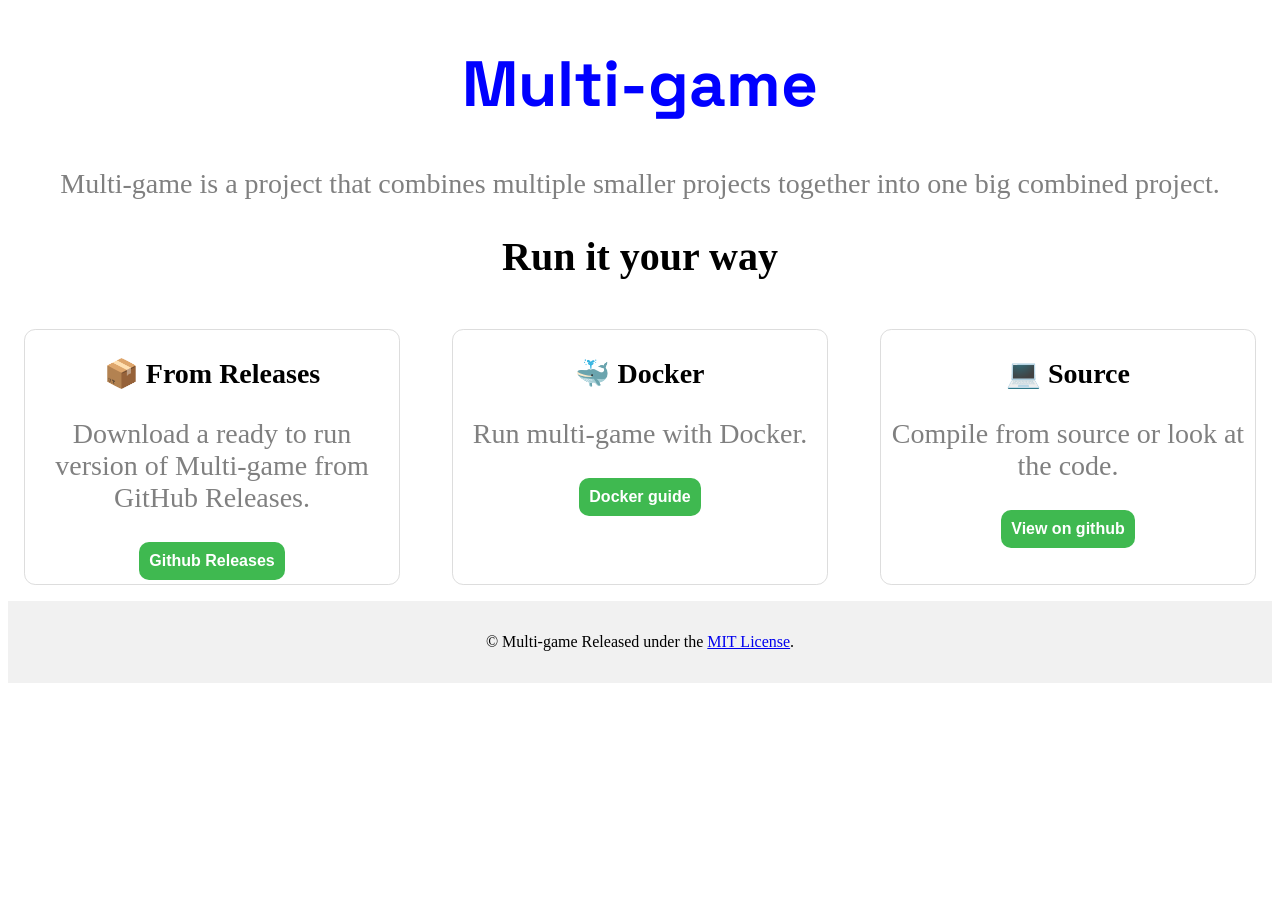
==== docs/index.html @ eb22f6c0 "changed the website name to docs so i can do github pages" ====
<!DOCTYPE html>
<html>
<head>
<title>multi-game</title>
<link rel="stylesheet" href="style.css">
</head>
<body>
<h1 class="title" style="color:blue">Multi-game</h1>
<p class="description">Multi-game is a project that combines multiple smaller projects together into one big 
    combined project.
</p>
<h2 class="h2">Run it your way</h2>
<section class="contanier">
<div class="border">
    <h2 class="h2-smaller">📦 From Releases</h2>
    <p class="description">Download a ready to run version of Multi-game from GitHub Releases.</p>
    <button id="releases-button" class="code-veiw"> Github Releases </button>
</div>
<div class="border"><h2 class="h2-smaller">🐳 Docker</h2>
<p class="description">Run multi-game with Docker.</p>
<button id="docker-button" class="code-veiw">Docker guide</button>
</div>
<div class="border">
    <h2 class="h2-smaller">💻 Source</h2>
    <p class="description">Compile from source or look at the code.</p>
    <button id="source-button" class="code-veiw"> View on github</button>
</div>
</section>
<script src="script.js"></script>
<footer class="footer">
  <p>
    &copy; <span id="year"></span> Multi-game
    Released under the <a href="/LICENSE">MIT License</a>.
  </p>
</footer>
</body>
</html>
---- docs/style.css ----
@import url('https://fonts.googleapis.com/css2?family=Space+Grotesk:wght@400;500;600;700&display=swap');
.title{
    text-align: center;
    font-family: "Space Grotesk";
    font-size: clamp(2rem, 6vw, 4rem);
}
.h2{
    text-align: center;
    font-size: clamp(1.5rem, 4vw, 2.5rem);
}
.h2-smaller{
    text-align: center;
    font-size: clamp(1rem, 3vw, 1.75rem);
}
.description{
    text-align: center;
    font-size: clamp(1rem, 3vw, 1.75rem);
    color: #808080;
}
.code-veiw{
    background: #3fb950;
    color: white;
    border: none;
    padding: clamp(0.625rem, 0.6vw, 2rem);
    border-radius: 0.625rem;
    font-size: clamp(1rem, 0.85vw, 2rem);
    font-weight: 600;
    cursor: pointer;
    display: block;
    margin: 0 auto;
}
.contanier{
    display: flex;
    gap: 20px;
    flex-wrap: wrap;
    justify-content: center;
}
.docker_markdown_contanier{
    display: flex;
    justify-content: center;
    font-family: Arial, Helvetica, sans-serif;
    padding: 2rem 16px;
    font-size: clamp(1rem, 2.5vw, 1.25rem);
    line-height: 1.6;
}
#Docker{
    width: 100%;
    max-width: 800px;
}
#Docker code{
    display: block;
    background: #f4f4f4;
    padding: 0.5rem 1rem;
    border-radius: 0.5rem;
    margin: 0.5rem 0;
    overflow-x: auto;

}
.docker-header{
    display: flex;
    align-items: center;
    flex-wrap: wrap;
    gap: 0.5rem;
}
.border{
    border: 1px solid #ddd;
    border-radius: 0.7rem;
    padding: clamp(0.25rem, 0.3vw, 1rem);   
    margin: 1rem;
    flex: 1 1 250px;
}
.footer{
    text-align: center;
    padding: 1rem;
    background-color: #f1f1f1;
}
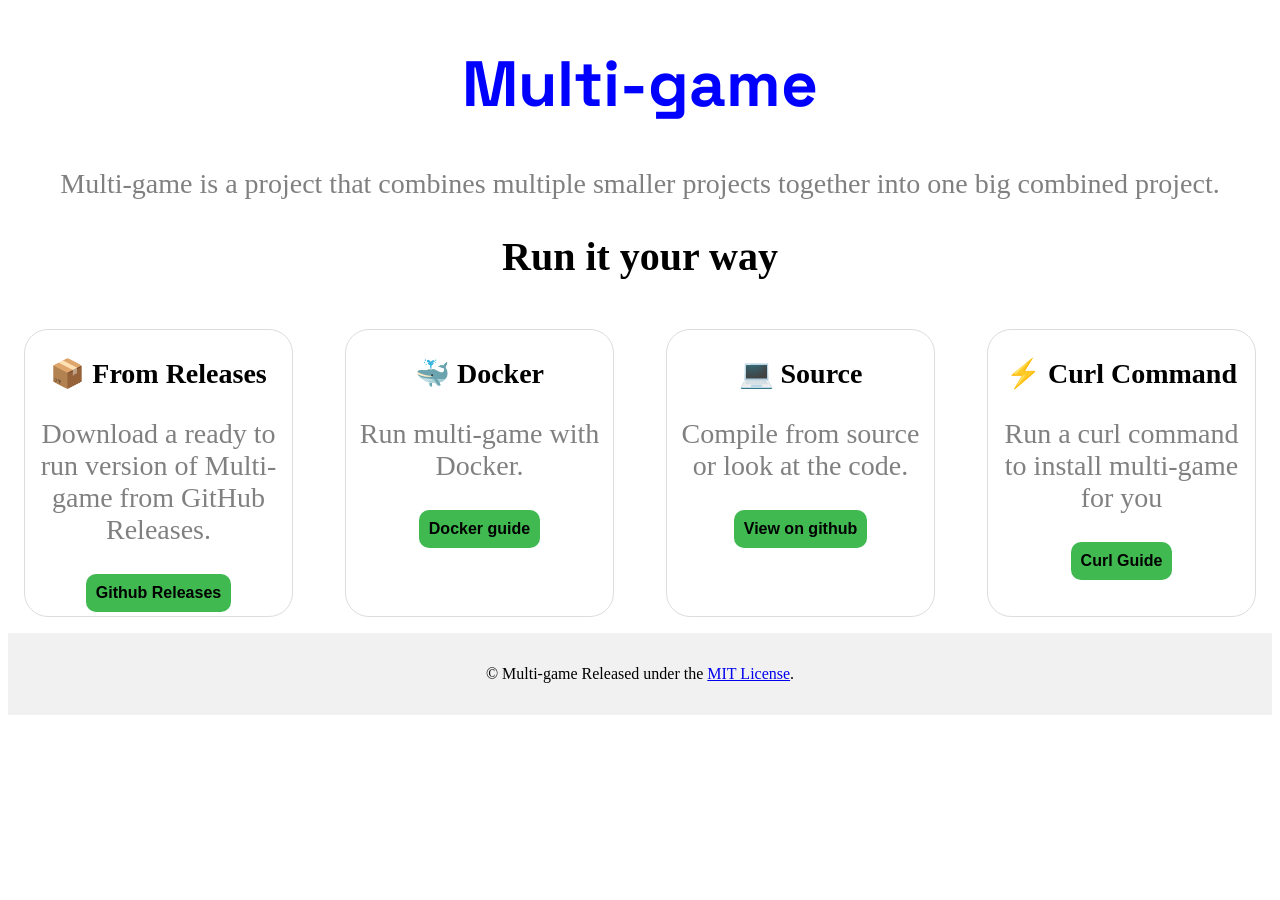
==== commit b68305e7: "adding the curl but it dont look that good" ====
--- a/docs/index.html
+++ b/docs/index.html
@@ -6,8 +6,7 @@
 </head>
 <body>
 <h1 class="title" style="color:blue">Multi-game</h1>
-<p class="description">Multi-game is a project that combines multiple smaller projects together into one big 
-    combined project.
+<p class="description">Multi-game is a project that combines multiple smaller projects together into one big combined project.
 </p>
 <h2 class="h2">Run it your way</h2>
 <section class="contanier">
@@ -25,13 +24,18 @@
     <p class="description">Compile from source or look at the code.</p>
     <button id="source-button" class="code-veiw"> View on github</button>
 </div>
+<div class="border">
+    <h2 class="h2-smaller">⚡ Curl Command </h2>
+    <p class="description">Run a curl command to install multi-game for you</p>
+    <button id="Curl_Button" class="code-veiw">Curl Guide</button>
+</div>
 </section>
 <script src="script.js"></script>
 <footer class="footer">
   <p>
     &copy; <span id="year"></span> Multi-game
-    Released under the <a href="/LICENSE">MIT License</a>.
+    Released under the <a href="https://raw.githubusercontent.com/Ben8282/multi-game/main/LICENSE">MIT License</a>.
   </p>
 </footer>
 </body>
-</html>+</html>
--- a/docs/style.css
+++ b/docs/style.css
@@ -19,7 +19,7 @@
 }
 .code-veiw{
     background: #3fb950;
-    color: white;
+    color: black;
     border: none;
     padding: clamp(0.625rem, 0.6vw, 2rem);
     border-radius: 0.625rem;
@@ -51,7 +51,7 @@
     display: block;
     background: #f4f4f4;
     padding: 0.5rem 1rem;
-    border-radius: 0.5rem;
+    border-radius: 0.7rem;
     margin: 0.5rem 0;
     overflow-x: auto;
 
@@ -64,7 +64,7 @@
 }
 .border{
     border: 1px solid #ddd;
-    border-radius: 0.7rem;
+    border-radius: 1.5rem;
     padding: clamp(0.25rem, 0.3vw, 1rem);   
     margin: 1rem;
     flex: 1 1 250px;
@@ -73,4 +73,4 @@
     text-align: center;
     padding: 1rem;
     background-color: #f1f1f1;
-}+}
